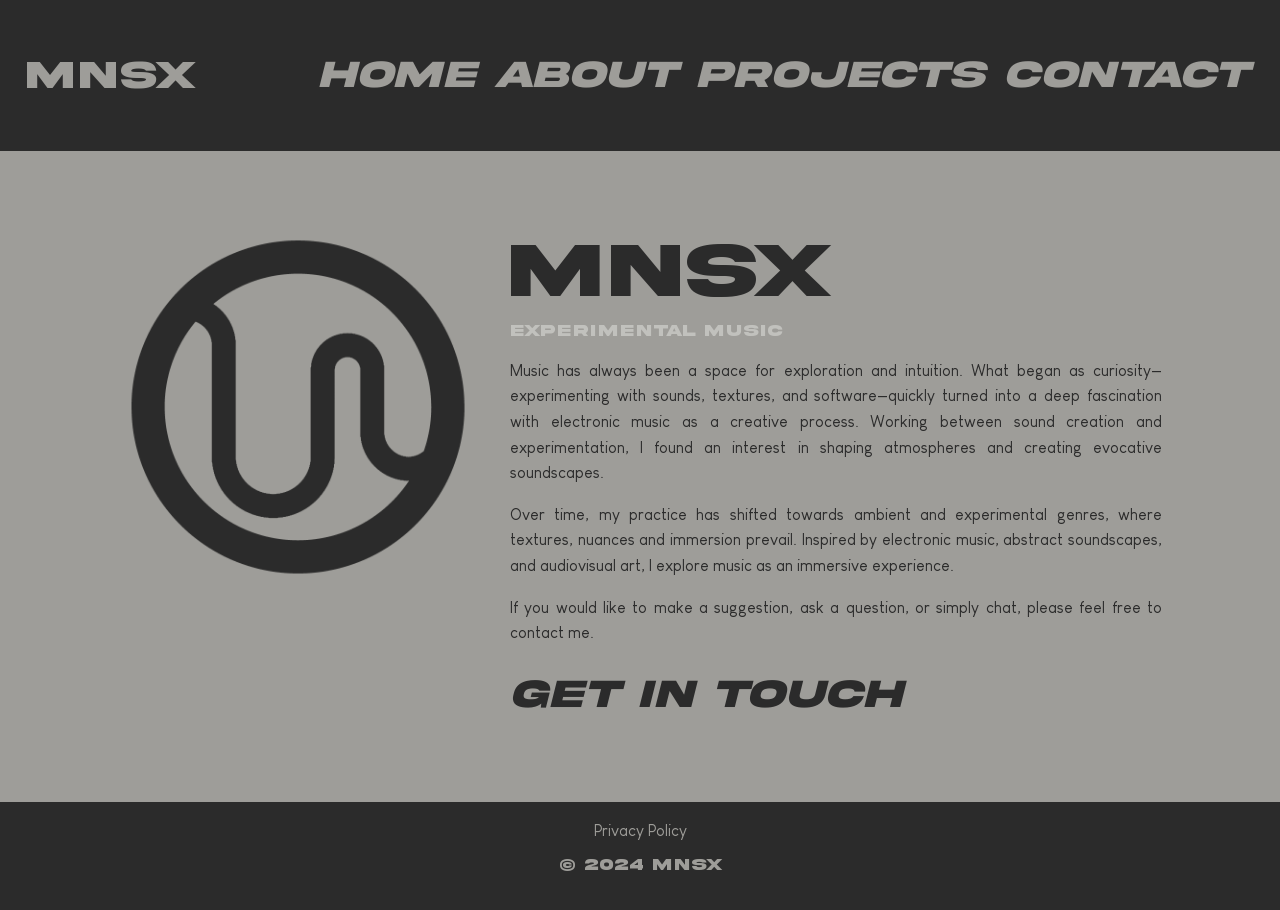
==== about.html @ 8f61d830 "Added responsive mobile support on all pages" ====
<!DOCTYPE html>
<html lang="en">

<head>
	<meta charset="utf-8">
	<meta name="viewport" content="width=device-width,initial-scale=1">
	<title>About — MNSX</title>
	<link rel="stylesheet" href="styles.css">
	<script>document.documentElement.classList.add('is-loading');</script>
	<style>
		/* Page-specific sober layout matching the site's DA */
		.about-wrap {
			font-family: var(--font-cafe);
			max-width: 68.75rem;
			margin: clamp(1.5rem, 5vw, 3rem) auto;
			padding: clamp(1rem, 4vw, 1.75rem);
			display: grid;
			grid-template-columns: clamp(12rem, 30vw, 22.5rem) 1fr;
			gap: clamp(1rem, 4vw, 2rem);
			align-items: start;
		}

		.about-card { background: transparent; padding: 0; }

		.about-portrait {
			width: 100%;
			overflow: hidden;
		}

		.about-portrait img { width: 100%; height: auto; display: block; object-fit: cover; }

		.about-title {
			font-family: var(--font-akira);
			font-size: clamp(2rem, 6vw, 5rem);
			margin: 0;
			color: var(--secondary-color);
		}

		.about-sub {
			color: var(--tertiary-color);
			margin-top: clamp(0.25rem, 1vw, 0.375rem);
			margin-bottom: clamp(0.75rem, 2vw, 1.125rem);
			font-family: var(--font-akira);
			font-size: clamp(0.75rem, 2vw, 1rem);
		}

		.about-text { 
			color: var(--secondary-color);
			line-height: 1.6;
			text-align: justify;
			font-size: clamp(0.875rem, 2.5vw, 1rem);
		}

		.about-text p {
			margin-bottom: clamp(0.75rem, 2vw, 1rem);
		}

		.about-list { margin-top: clamp(0.625rem, 2vw, 0.875rem); }

		.about-cta {
			display: inline-block;
			color: var(--secondary-color);
			text-decoration: none;
			font-weight: 700;
			font-family: var(--font-akira);
			font-size: clamp(1.25rem, 4vw, 2.5rem);
			font-style: italic;
			transition: color 0.18s ease;	
		}

		.about-cta:hover {
			color: var(--accent-color);
		}

		/* Tablet */
		@media (max-width: 992px) {
			.about-wrap {
				grid-template-columns: 1fr;
				text-align: center;
			}
			.about-portrait {
				max-width: clamp(15rem, 50vw, 20rem);
				margin: 0 auto;
			}
			.about-text {
				text-align: center;
			}
		}

		/* Phone */
		@media (max-width: 480px) {
			.about-wrap {
				padding: clamp(0.75rem, 4vw, 1rem);
			}
			.about-portrait {
				max-width: 80%;
			}
		}
  	</style>

</head>

<body>

	<header class="topbar">
		<div class="topbar-left">
			<a class="brand" href="index.html">
				<!-- <img src="assets/img/icon.png" alt="mnsx logo" class="brand-logo"> -->
				<h1 class="brand-title">MNSX</h1>
			</a>
		</div>
		<div class="topbar-right">
			<a class="menu-toggle" aria-label="Open navigation" aria-expanded="false" aria-controls="primaryNav">MENU</a>
			<nav>
				<ul id="primaryNav" class="nav-list">
					<li><a href="index.html">Home</a></li>
					<li><a href="about.html">About</a></li>
					<li><a href="projects.html">Projects</a></li>
					<li><a href="contact.html">Contact</a></li>
				</ul>
			</nav>
		</div>
	</header>

	<main class="content">
		<section class="about-wrap">
			<div class="about-card">
				<div class="about-portrait">

					<img src="assets/img/me.png" alt="moi ?">

				</div>
			</div>

			<div>
				<h2 class="about-title">MNSX</h2>
			<div class="about-sub">EXPERIMENTAL MUSIC</div>
				<div class="about-text">
					<p>Music has always been a space for exploration and intuition. What began as curiosity—experimenting with sounds, textures, and software—quickly turned into a deep fascination with electronic music as a creative process. Working between sound creation and experimentation, I found an interest in shaping atmospheres and creating evocative soundscapes.</p>
					<p>Over time, my practice has shifted towards ambient and experimental genres, where textures, nuances and immersion prevail. Inspired by electronic music, abstract soundscapes, and audiovisual art, I explore music as an immersive experience.</p>
					<p>If you would like to make a suggestion, ask a question, or simply chat, please feel free to contact me.</p>
					<a class="about-cta" href="contact.html">GET IN TOUCH</a>
				</div>
			</div>
		</section>
	</main>

  	<footer class="footer">
      <div class="footer-links">
         <a href="privacy.html">Privacy Policy</a>
      </div>
      <p>&copy; 2024 MNSX</p>
	</footer>

		<script>
		(function(){
			const TRANSITION_MS = 360;
			function onReady(){ document.documentElement.classList.remove('is-loading'); void document.documentElement.offsetWidth; document.documentElement.classList.add('is-loaded'); }
			function handleClick(e){ if(e.defaultPrevented||e.button!==0||e.metaKey||e.ctrlKey||e.shiftKey||e.altKey) return; const a=e.target.closest('a'); if(!a) return; const href=a.getAttribute('href'); if(!href) return; if(a.target&&a.target!==''||href.indexOf('mailto:')===0||href.indexOf('tel:')===0) return; if(href.startsWith('http')&&new URL(href,location.href).origin!==location.origin) return; if(href.startsWith('#')) return; const targetUrl=new URL(href,location.href).href; if(targetUrl===location.href) return; e.preventDefault(); document.documentElement.classList.add('is-exiting'); setTimeout(()=>{ location.href=targetUrl }, TRANSITION_MS+30); }
			if(document.readyState==='loading'){ document.addEventListener('DOMContentLoaded', onReady); } else { onReady(); }
			document.addEventListener('click', handleClick, true);
			window.addEventListener('pageshow', function(e){ if(e.persisted){ document.documentElement.classList.remove('is-exiting'); document.documentElement.classList.remove('is-loading'); document.documentElement.classList.add('is-loaded'); } });
		})();
		</script>
		<script>
		(function(){
			const toggle=document.querySelector('.menu-toggle');
			const nav=document.getElementById('primaryNav');
			if(!toggle||!nav) return;

			function closeMenu(){
				nav.classList.remove('is-open');
				toggle.setAttribute('aria-expanded','false');
			}

			toggle.addEventListener('click',function(){
				const isOpen=nav.classList.toggle('is-open');
				toggle.setAttribute('aria-expanded',isOpen?'true':'false');
			});

			document.addEventListener('click',function(evt){
				if(!nav.classList.contains('is-open')) return;
				if(evt.target.closest('.topbar')) return;
				closeMenu();
			});

			window.addEventListener('resize',function(){ if(window.innerWidth>1200) closeMenu(); });
		})();
		</script>
</body>
</html>
---- styles.css ----
:root{
    --primary-color: #9e9d99;
    --secondary-color: #2b2b2b;
    --tertiary-color: #c1c1bd;
    --accent-color: #ff4040;
    --font-akira: 'Akira', sans-serif;
    --font-niely: 'nNiely', sans-serif;
    --font-stretchpro: 'StretchPro', sans-serif;
    --font-primetime: 'Primetime', sans-serif;
    --font-proelium: 'Proelium', sans-serif;
    --font-summerdreamsans: 'SummerDreamSans', sans-serif;
    --font-cafe: 'cafe', sans-serif;
    --font-size-base: clamp(14px, 2vw, 18px);
    --spacing-unit: clamp(6px, 1vw, 10px);
    --font-default: 'Impact', sans-serif;
    --tile-bg: var(--tertiary-color);
    --tile-hover-bg: var(--secondary-color);
    --tile-transition: 320ms;
    --stacked-offset: 8.5rem;
    --content-padding: clamp(0.75rem, 3vw, 1.5rem);
}

@font-face {
    font-family: 'nNiely';
    src: url('assets/fonts/nNiely/nNiely.ttf') format('truetype');
    font-weight: normal;
    font-style: normal;
    font-display: swap;
}

@font-face {
    font-family: 'Akira';
    src: url("assets/fonts/akira/Akira Expanded Demo.woff2") format('woff2');
    font-weight: normal;
    font-style: normal;
    font-display: swap;
}

@font-face {
    font-family: 'StretchPro';
    src: url("assets/fonts/StretchPro/StretchPro.woff2") format('woff2');
    font-weight: normal;
    font-style: normal;
    font-display: swap;
}

@font-face {
    font-family: 'Primetime';
    src: url("assets/fonts/primetime/primetime.woff2") format('woff2');
    font-weight: normal;
    font-style: normal;
    font-display: swap;
}

@font-face {
    font-family: 'Proelium';
    src: url("assets/fonts/proelium/GTProelium.woff2") format('woff2');
    font-weight: normal;
    font-style: normal;
    font-display: swap;
}

@font-face {
    font-family: 'SummerDreamSans';
    src: url("assets/fonts/SummerDreamSans/SummerDreamSans.woff2") format('woff2');
    font-weight: normal;
    font-style: normal;
    font-display: swap;
}

@font-face {
    font-family: 'cafe';
    src: url("assets/fonts/cafe/Louis\ George\ Cafe.woff2") format('woff2');
    font-weight: normal;
    font-style: normal;
    font-display: swap;
}



html {
    height: 100%;
    scroll-behavior: smooth; /* smooth anchor jumps and programmatic scrolls */
}

body {
    background-color: var(--primary-color);
    color: var(--secondary-color);
    font-family: var(--font-akira);
    font-size: var(--font-size-base);
    margin: 0;
    padding: 0;
    min-height: 100vh;
    display: flex;
    flex-direction: column;
}

nav {
    margin: 0;
    padding: 0;
}

.topbar {
    background-color: var(--secondary-color);
    color: var(--primary-color);
    padding: clamp(0.75rem, 2vw, 1.875rem);
    height: auto;
    min-height: clamp(3.5rem, 8vw, 6.25rem);
    display: flex;
    align-items: center;
    justify-content: space-between;
    position: sticky;
    top: 0;
    z-index: 10;
}

.topbar-left,
.topbar-right {
    display: flex;
    align-items: center;
}

.brand {
    display: flex;
    align-items: center;
    text-decoration: none;
    color: inherit;
}

.brand-logo {
    height: 80px;
    margin-right: 20px;
}

.brand-title {
    font-family: var(--font-akira);
    font-size: clamp(1.25rem, 4vw, 2.5rem);
    transition: color 0.18s ease;
}

.brand-title:hover {
    color: var(--accent-color);
}

.nav-list {
    list-style: none;
    display: flex;
    gap: 20px;
    padding: 5px;
    align-items: center;
}

.nav-list a {
    font-family: var(--font-akira);
    font-style: italic;
    color: var(--primary-color);
    text-decoration: none;
    font-size: clamp(1.1rem, 3vw, 2.5rem);
    transition: color 0.18s ease, opacity 0.18s ease;
}

.nav-list a:visited,
.nav-list a:active {
    color: var(--primary-color);
}

.nav-list a:hover {
    color: var(--accent-color);
}

.nav-list a.focus {
    color: var(--tertiary-color);
}

.menu-toggle {
    display: none;
    margin-right: clamp(0.5rem, 1vw, 0.625rem);
    border-radius: 0.75rem;
    padding: clamp(0.4rem, 1.5vw, 0.75rem) clamp(0.6rem, 2vw, 1.125rem);
    color: var(--primary-color);
    font-family: var(--font-akira);
    font-size: clamp(0.9rem, 2.5vw, 1.5rem);
    letter-spacing: 0.08em;
    align-items: center;
    justify-content: center;
    cursor: pointer;
    transition: background-color 0.2s ease, border-color 0.2s ease;
}

.menu-toggle:hover {
    background: rgba(255,255,255,0.12);
    border-color: rgba(255,255,255,0.35);
}

.menu-bar { display: none; }

/* Tablet breakpoint */
@media (max-width: 1200px) {
    .menu-toggle {
        display: inline-flex;
    }

    .nav-list {
        position: absolute;
        left: 5%;
        top: clamp(4rem, 12vw, 9.375rem);
        background: rgba(43,43,43,0.96);
        border: 1px solid rgba(255,255,255,0.12);
        border-radius: 0.875rem;
        box-shadow: 0 0.75rem 1.875rem rgba(0,0,0,0.28);
        flex-direction: column;
        align-items: center;
        gap: clamp(0.75rem, 2vw, 1rem);
        padding: clamp(1rem, 3vw, 1.25rem);
        min-width: 88%;
        font-size: clamp(1rem, 3vw, 2rem);
        opacity: 0;
        transform: translateY(-0.875rem);
        pointer-events: none;
        visibility: hidden;
        transition: transform 220ms ease, opacity 220ms ease, visibility 0s linear 220ms;
    }

    .nav-list.is-open {
        opacity: 1;
        transform: translateY(0);
        pointer-events: auto;
        visibility: visible;
        transition: transform 220ms ease, opacity 220ms ease;
    }

    .nav-list li {
        opacity: 0;
        transform: translateY(-0.625rem);
        transition: transform 240ms ease, opacity 240ms ease;
    }

    .nav-list.is-open li {
        opacity: 1;
        transform: translateY(0);
    }

    .nav-list.is-open li:nth-child(1) { transition-delay: 40ms; }
    .nav-list.is-open li:nth-child(2) { transition-delay: 80ms; }
    .nav-list.is-open li:nth-child(3) { transition-delay: 120ms; }
    .nav-list.is-open li:nth-child(4) { transition-delay: 160ms; }

    .nav-list a {
        font-size: clamp(1rem, 3vw, 1.6rem);
    }
}

/* Large tablet / small laptop */
@media (max-width: 992px) {
    .tiles, .tline { --cols: 2; }
}

/* Small tablet */
@media (max-width: 768px) {
    .tiles, .tline { --cols: 1; }
    
    .tile-title { font-size: clamp(1.4rem, 5vw, 2.2rem); }
    .tile-subtitle { font-size: clamp(0.9rem, 2.5vw, 1.1rem); }
    .tile-description { font-size: clamp(1rem, 3vw, 1.3rem); }
}

/* Phone */
@media (max-width: 480px) {
    .nav-list {
        left: 2.5%;
        min-width: 95%;
        padding: clamp(0.75rem, 4vw, 1rem);
    }
    
    .tile {
        padding: clamp(0.75rem, 4vw, 1.25rem);
    }
    
    .tile-title { font-size: clamp(1.2rem, 5vw, 1.8rem); }
}

.gtiles {
    margin-bottom: 20px;
}

.tiles, .tline {
    /* Use Flexbox so tiles in a row always fill the full width and
       grow equally; --cols controls the target items per row. */
    --cols: 3; /* default columns; override on .tiles or :root as needed */
    --gap: clamp(0.75rem, 2vw, 1.25rem);
    display: flex;
    flex-wrap: wrap;
    gap: var(--gap);
    padding-left: var(--content-padding);
    padding-right: var(--content-padding);
    padding-top: var(--content-padding);
    align-items: stretch; /* ensure items stretch to the row height */
}

.tiles .tile, .tline .tile {
    display: flex;
    flex-direction: column;
    align-self: stretch; /* stretch to match the tallest item in the row */
    min-height: 0; /* allow flex children to shrink properly */
    /* flex-basis calculation: subtract gaps across the row so items fill 100% */
    flex: 1 1 calc((100% - (var(--cols) - 1) * var(--gap)) / var(--cols));
}

/* Note: tile columns handled in breakpoints above */

/* Fallback classes (use these if the flex/calc approach fails on the host)
   Add one of these classes to the `.tiles` element: `cols-2`, `cols-3`, `cols-4` */
.tiles.cols-1 .tile {
    flex: none;
    width: 100%;
    margin-bottom: var(--gap);
}
.tiles.cols-2 .tile {
    flex: none;
    width: calc((100% - var(--gap)) / 2);
    margin-right: var(--gap);
    margin-bottom: var(--gap);
}
.tiles.cols-2 .tile:nth-child(2n) {
    margin-right: 0;
}
.tiles.cols-3 .tile {
    flex: none;
    width: calc((100% - 2 * var(--gap)) / 3);
    margin-right: var(--gap);
    margin-bottom: var(--gap);
}
.tiles.cols-3 .tile:nth-child(3n) {
    margin-right: 0;
}
.tiles.cols-4 .tile {
    flex: none;
    width: calc((100% - 3 * var(--gap)) / 4);
    margin-right: var(--gap);
    margin-bottom: var(--gap);
}
.tiles.cols-4 .tile:nth-child(4n) {
    margin-right: 0;
}

.tile {
    background-color: var(--tile-bg);
    color: var(--secondary-color);
    padding: clamp(1rem, 3vw, 1.25rem);
    box-sizing: border-box;
    font-family: var(--font-summerdreamsans);
    margin: 0;
    vertical-align: top;
    display: flex;
    flex-direction: column;
    gap: clamp(0.75rem, 2vw, 1rem);
    transition: background-color var(--tile-transition) ease, transform var(--tile-transition) ease;
    text-align: left;
}

.tile-content {
    display: block;
}

/* Make entire tile clickable when wrapped with an anchor */
.tile > .tile-link {
    display: flex;
    flex-direction: column;
    color: inherit;
    text-decoration: none;
    height: 100%;
}


.tile-title {
    font-size: clamp(1.5rem, 4vw, 2.6rem);
    margin: 0 0 0.125rem 0;
    line-height: 1.12;
}

.tile-subtitle {
    font-size: clamp(0.9rem, 2vw, 1.2rem);
    font-family: var(--font-summerdreamsans);
    margin: 0 0 0.125rem 0;
    line-height: 1.18;
    display: block;
    color: var(--accent-color);
}

.tile-description {
    font-size: clamp(1rem, 2.5vw, 1.4rem);
    font-family: var(--font-cafe);
    margin: 0;
    line-height: 1.4;
    color: var(--secondary-color);
}

.tile-bottom {
    display: flex;
    align-items: flex-end;
    justify-content: space-between;
    gap: 0;
    margin-top: auto; /* pousse le bas en bas de la tuile sans fixer la hauteur */
    padding: 0;
}

.tile-bottom-text {
    flex: 1 1 auto;
    align-self: flex-end;
    margin: 0;
}

.tile-bottom-image {
    display: flex;
    justify-content: flex-end;
    margin: 0;
    padding: 0;
}

.tile-cover {
    width: 100%;
    height: auto;
    object-fit: cover;
    object-position: center;
    filter: grayscale(100%);
    transition: filter var(--tile-transition) ease, transform var(--tile-transition) ease;
    display: block; /* remove inline-gap so the image hugs its container */
}

.tile:hover .tile-cover,
.tile:focus-within .tile-cover {
    filter: none;
}

.tile:hover .tile-custom-cover,
.tile:focus-within .tile-custom-cover {
    filter: none;
}

.tile-custom-cover {
    filter: grayscale(100%);
    transition: filter var(--tile-transition) ease, transform var(--tile-transition) ease;
}

/* Hover / focus states for tile: background and text color change */
.tile:hover,
.tile:focus-within {
    background-color: var(--tile-hover-bg);
    color: #ffffff;
}

/* Ensure specific text elements that had their own colors override to var(--primary-color) */
.tile:hover .tile-subtitle,
.tile:focus-within .tile-subtitle,
.tile:hover .tile-description,
.tile:focus-within .tile-description,
.tile:hover .tile-bottom-text,
.tile:focus-within .tile-bottom-text,
.tile:hover .tile-title,
.tile:focus-within .tile-title {
    color: var(--primary-color);
}

.tile:hover .tile-cover .tile-custom-cover,
.tile:focus-within .tile-cover .tile-custom-cover {
    filter: none;
}

/* Hover / focus states for tile */
.tile:hover,
.tile:focus-within {
    background-color: var(--tile-hover-bg);
    color: var(--primary-color);
}

/* Audio demo player */
.audio-card {
    margin: clamp(1rem, 4vw, 2rem) auto 0 auto;
    padding: clamp(0.75rem, 3vw, 1.25rem);
    background: var(--secondary-color);
    width: clamp(280px, 90%, 1200px);
    max-width: 100%;
}

.audio-header {
    display: flex;
    justify-content: space-between;
    align-items: baseline;
    color: #ffffff;
    margin-bottom: 12px;
}

.audio-title {
    font-family: var(--font-akira);
    font-size: clamp(1rem, 3vw, 1.6rem);
    margin: 0;
}

.audio-sub {
    font-family: var(--font-cafe);
    font-size: 0.95em;
    color: var(--tertiary-color);
    margin: 0;
}

.audio-controls {
    display: grid;
    grid-template-columns: auto 1fr auto;
    align-items: center;
    gap: 14px;
}

.audio-play {
    width: 56px;
    height: 56px;
    border-radius: 0;
    border: none;
    background: #ffffff;
    color: var(--secondary-color);
    display: inline-flex;
    align-items: center;
    justify-content: center;
    cursor: pointer;
    transition: background-color 200ms ease;
}

.audio-play:hover {
    background-color: var(--accent-color);
}

.audio-icon {
    font-size: 1.3em;
    line-height: 1;
}

.audio-icon.pause {
    display: none;
}

.audio-play.is-playing .audio-icon.play {
    display: none;
}

.audio-play.is-playing .audio-icon.pause {
    display: inline;
}

.audio-play.is-playing:hover {
    background-color: var(--accent-color);
}

.audio-progress {
    position: relative;
    height: 6px;
    border-radius: 0;
    background: rgba(255, 255, 255, 0.18);
    cursor: pointer;
    overflow: hidden;
}

.audio-progress-fill {
    position: absolute;
    inset: 0;
    width: 0%;
    background: var(--primary-color);
    border-radius: 0;
    pointer-events: none;
}

.audio-progress-handle { display: none; }

.audio-time {
    font-family: var(--font-cafe);
    font-size: 0.95em;
    color: #ffffff;
    min-width: 90px;
    text-align: right;
}

/* Utility to force a tile to take a full row (insert a manual line break) */
.tile.full-row { 
    /* kept for compatibility: make tile span entire row */
    flex-basis: 100%;
}

.tile-break {
    /* empty element to force a line break between tiles */
    flex-basis: 100%;
    height: 0;
    padding: 0;
    margin: 0;
}

.fblock {
    width: 100%;
    min-height: auto;
    height: auto;
    background-color: var(--primary-color);
    text-align: center;
    font-family: var(--font-akira);
    font-size: clamp(1.25rem, 3vw, 2rem);
    padding: 0;
    box-sizing: border-box;
    overflow: visible;
}

.mblock {
    width: 100%;
    min-height: auto;
    height: auto;
    background-color: var(--primary-color);
    text-align: center;
    font-family: var(--font-akira);
    font-size: clamp(1.25rem, 3vw, 2rem);
    padding: clamp(1.5rem, 5vw, 2.5rem) var(--content-padding);
    box-sizing: border-box;
    overflow: visible;
    position: sticky;
    top: 0;
    z-index: 2;
}

.bbanner {
    width: 100%;
    height: auto;
    margin-bottom: 20px;
}

.bbanner img {
    width: 100%;
    height: auto;
    display: block;
    object-fit: cover;
    border-radius: 0;
}

.btextbox {
    padding: clamp(1rem, 4vw, 1.5rem);
}

/* Classes de texte pour les blocks de types M et B */
.btitle {
    font-family: var(--font-akira);
    font-size: clamp(1.5rem, 5vw, 3rem);
    margin: 0;
    padding: 0;
}

.bsubtitle {
    font-family: var(--font-summerdreamsans);
    font-size: clamp(1rem, 3vw, 1.5rem);
    margin: 0;
    padding: 0;
}

.btext {
    font-family: var(--font-cafe);
    font-size: 1.2em;
    margin: 0;
    padding: 0;
}

.bdesctext {
    font-family: var(--font-cafe);
    font-size: 1em;
    padding: 0;
    margin-bottom: 250px;
}

/* Tablet block adjustments */
@media (max-width: 1200px) {
    .fblock,
    .mblock {
        padding: clamp(2rem, 6vw, 3rem) clamp(1rem, 4vw, 2rem);
        text-align: center;
    }

    .mblock {
        position: relative;
        top: auto;
        z-index: 1;
    }

    .bbanner {
        margin-bottom: clamp(0.75rem, 2vw, 1rem);
    }

    .bbanner img {
        max-height: none;
        height: auto;
        object-fit: cover;
    }

    .tile-custom-cover {
        max-height: clamp(10rem, 30vw, 15rem);
    }

    .bdesctext {
        margin-bottom: clamp(2rem, 8vw, 3rem);
    }
    
    .socials-outer {
        width: 100%;
        padding: 0 clamp(0.5rem, 2vw, 1rem);
    }
    
    .socials-box {
        width: 100%;
        padding: clamp(1rem, 3vw, 1.5rem);
        gap: clamp(0.75rem, 2vw, 1.125rem);
    }
}

/* Phone block adjustments */
@media (max-width: 480px) {
    .fblock,
    .mblock {
        font-size: clamp(1rem, 4vw, 1.5rem);
        padding: clamp(1.5rem, 6vw, 2.5rem) clamp(0.75rem, 3vw, 1.25rem);
    }
    
    .btextbox {
        padding: clamp(1rem, 4vw, 1.5rem);
    }
    
    .socials-box {
        padding: clamp(0.75rem, 3vw, 1rem);
        gap: clamp(0.5rem, 2vw, 0.75rem);
    }
    
    .social-btn {
        flex: 0 0 clamp(3rem, 15vw, 4.5rem);
        width: clamp(3rem, 15vw, 4.5rem);
        height: clamp(3rem, 15vw, 4.5rem);
    }
    
    .social-btn img {
        width: clamp(1.75rem, 8vw, 2.5rem);
        height: clamp(1.75rem, 8vw, 2.5rem);
    }
    
    .audio-header {
        flex-direction: column;
        align-items: flex-start;
        gap: 0.5rem;
    }
    
    .audio-time {
        min-width: auto;
        text-align: left;
    }
    
    .audio-play {
        width: clamp(2.5rem, 10vw, 3.5rem);
        height: clamp(2.5rem, 10vw, 3.5rem);
    }
}

/* Optional helper to pin any section (e.g., the tiles wrapper) at the top until the next sticky block takes over. */
.stacked {
    position: sticky;
    top: 0;
    z-index: 1;
    background-color: inherit;
}

@media (min-width: 1201px) {
    .stacked {
        top: var(--stacked-offset); /* offset for desktop topbar height/padding */
        scroll-margin-top: var(--stacked-offset);
    }
}

.footer {
    background-color: var(--secondary-color);
    color: var(--primary-color);
    padding: clamp(1rem, 3vw, 1.25rem);
    text-align: center;
    font-family: var(--font-akira);
    font-size: clamp(0.75rem, 2vw, 1rem);
}

/* Footer links: remove default link formatting (underline, blue/purple colors) */
.footer a,
.footer a:visited,
.footer a:active {
    color: inherit;
    text-decoration: none;
}

/* Ensure hover/focus does not change color or add underline */
.footer a:hover {
    color: var(--accent-color);
    text-decoration: none;
}

.footer-links {
    font-family: var(--font-cafe);
    text-decoration: none;
    transition: color 0.3s ease, opacity 0.3s ease;
}

/* Ensure main content grows to fill available vertical space so footer stays at bottom */
main.content {
    flex: 1 0 auto;
}

*, *::before, *::after {
    box-sizing: border-box;
}

/* Page transition helpers: smooth enter/exit between pages */
html.is-loading body {
    opacity: 0;
    transform: translateY(6px);
}

html.is-loaded body {
    opacity: 1;
    transform: none;
    transition: opacity 360ms cubic-bezier(.2,.9,.2,1), transform 360ms cubic-bezier(.2,.9,.2,1);
}

html.is-exiting body {
    opacity: 0;
    transform: translateY(-6px);
    transition: opacity 360ms cubic-bezier(.2,.9,.2,1), transform 360ms cubic-bezier(.2,.9,.2,1);
}

/* Disable pointer events while exiting/loading to avoid double clicks */
html.is-loading *, html.is-exiting * { pointer-events: none; }
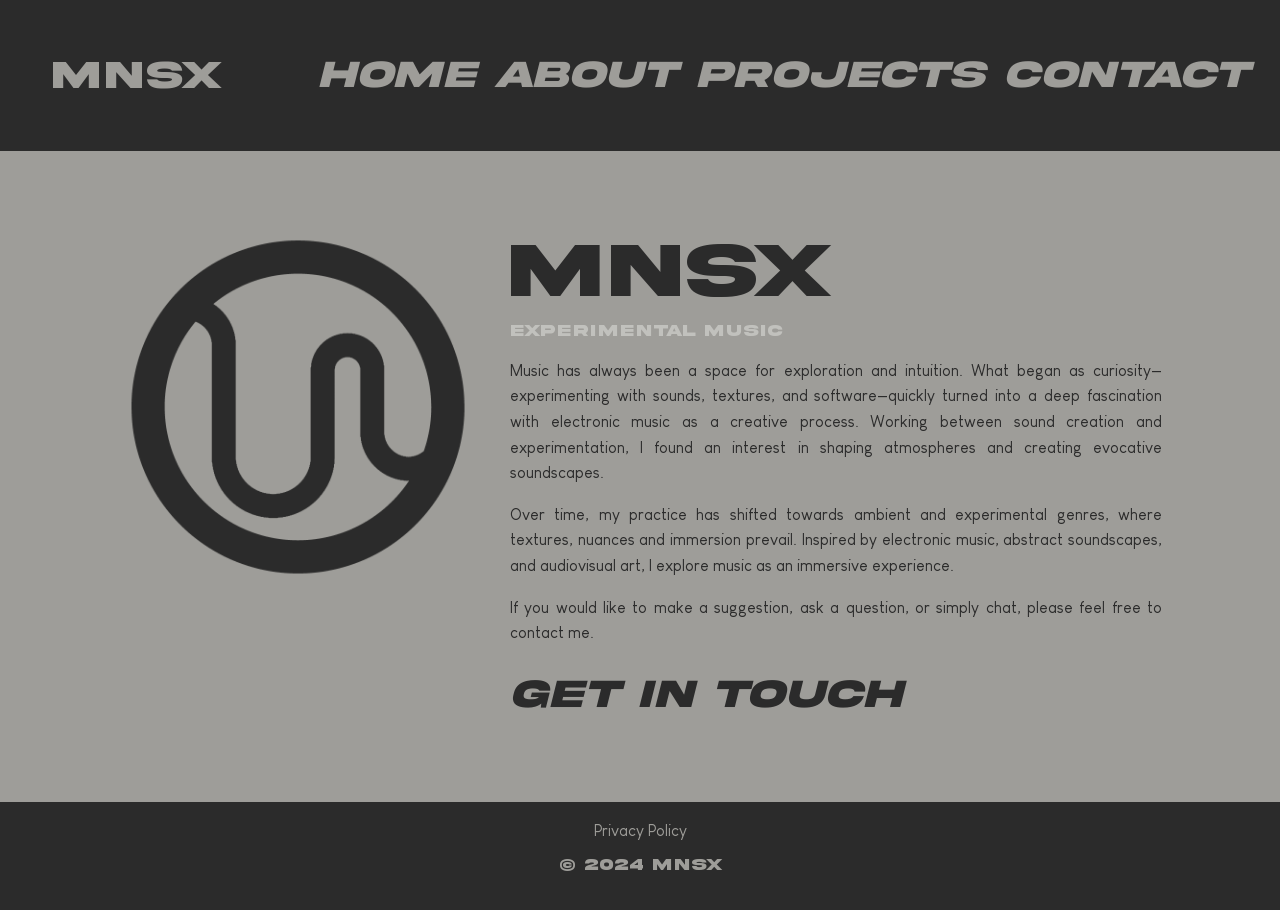
==== commit c9b220cd: "Fixed tile mosaic behavior on small devices" ====
--- a/about.html
+++ b/about.html
@@ -76,14 +76,14 @@
 		@media (max-width: 992px) {
 			.about-wrap {
 				grid-template-columns: 1fr;
-				text-align: center;
+				text-align: justify;
 			}
 			.about-portrait {
 				max-width: clamp(15rem, 50vw, 20rem);
 				margin: 0 auto;
 			}
 			.about-text {
-				text-align: center;
+				text-align: justify;
 			}
 		}
 
--- a/styles.css
+++ b/styles.css
@@ -136,6 +136,7 @@
     font-family: var(--font-akira);
     font-size: clamp(1.25rem, 4vw, 2.5rem);
     transition: color 0.18s ease;
+    margin-left: 26px;
 }
 
 .brand-title:hover {
@@ -252,12 +253,11 @@
 
 /* Large tablet / small laptop */
 @media (max-width: 992px) {
-    .tiles, .tline { --cols: 2; }
+    .tiles, .tline { --cols: 1; }
 }
 
 /* Small tablet */
 @media (max-width: 768px) {
-    .tiles, .tline { --cols: 1; }
     
     .tile-title { font-size: clamp(1.4rem, 5vw, 2.2rem); }
     .tile-subtitle { font-size: clamp(0.9rem, 2.5vw, 1.1rem); }
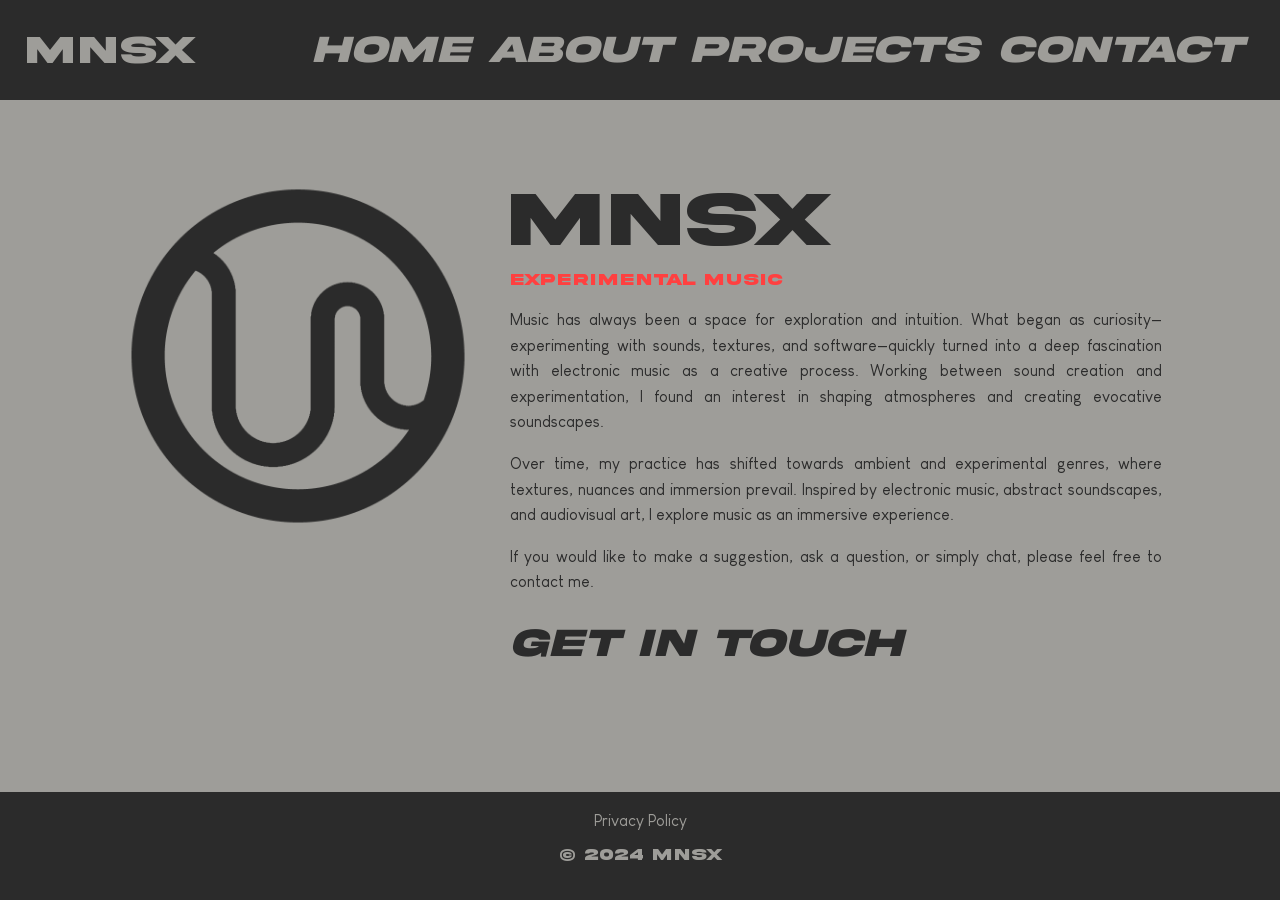
==== commit 63307757: "Fixed contrast issues + slowed tile transition" ====
--- a/about.html
+++ b/about.html
@@ -37,7 +37,7 @@
 		}
 
 		.about-sub {
-			color: var(--tertiary-color);
+			color: var(--accent-color);
 			margin-top: clamp(0.25rem, 1vw, 0.375rem);
 			margin-bottom: clamp(0.75rem, 2vw, 1.125rem);
 			font-family: var(--font-akira);
--- a/styles.css
+++ b/styles.css
@@ -15,8 +15,8 @@
     --font-default: 'Impact', sans-serif;
     --tile-bg: var(--tertiary-color);
     --tile-hover-bg: var(--secondary-color);
-    --tile-transition: 320ms;
-    --stacked-offset: 8.5rem;
+    --tile-transition: 500ms;
+    --stacked-offset: 9rem;
     --content-padding: clamp(0.75rem, 3vw, 1.5rem);
 }
 
@@ -103,7 +103,7 @@
 .topbar {
     background-color: var(--secondary-color);
     color: var(--primary-color);
-    padding: clamp(0.75rem, 2vw, 1.875rem);
+    /* padding: clamp(0.75rem, 2vw, 1.875rem); */
     height: auto;
     min-height: clamp(3.5rem, 8vw, 6.25rem);
     display: flex;
@@ -149,6 +149,7 @@
     gap: 20px;
     padding: 5px;
     align-items: center;
+    margin-right: 2rem;
 }
 
 .nav-list a {
@@ -258,6 +259,7 @@
 
 /* Small tablet */
 @media (max-width: 768px) {
+    .tiles, .tline { --cols: 1; }
     
     .tile-title { font-size: clamp(1.4rem, 5vw, 2.2rem); }
     .tile-subtitle { font-size: clamp(0.9rem, 2.5vw, 1.1rem); }
@@ -266,6 +268,8 @@
 
 /* Phone */
 @media (max-width: 480px) {
+    .tiles, .tline { --cols: 1; }
+    
     .nav-list {
         left: 2.5%;
         min-width: 95%;
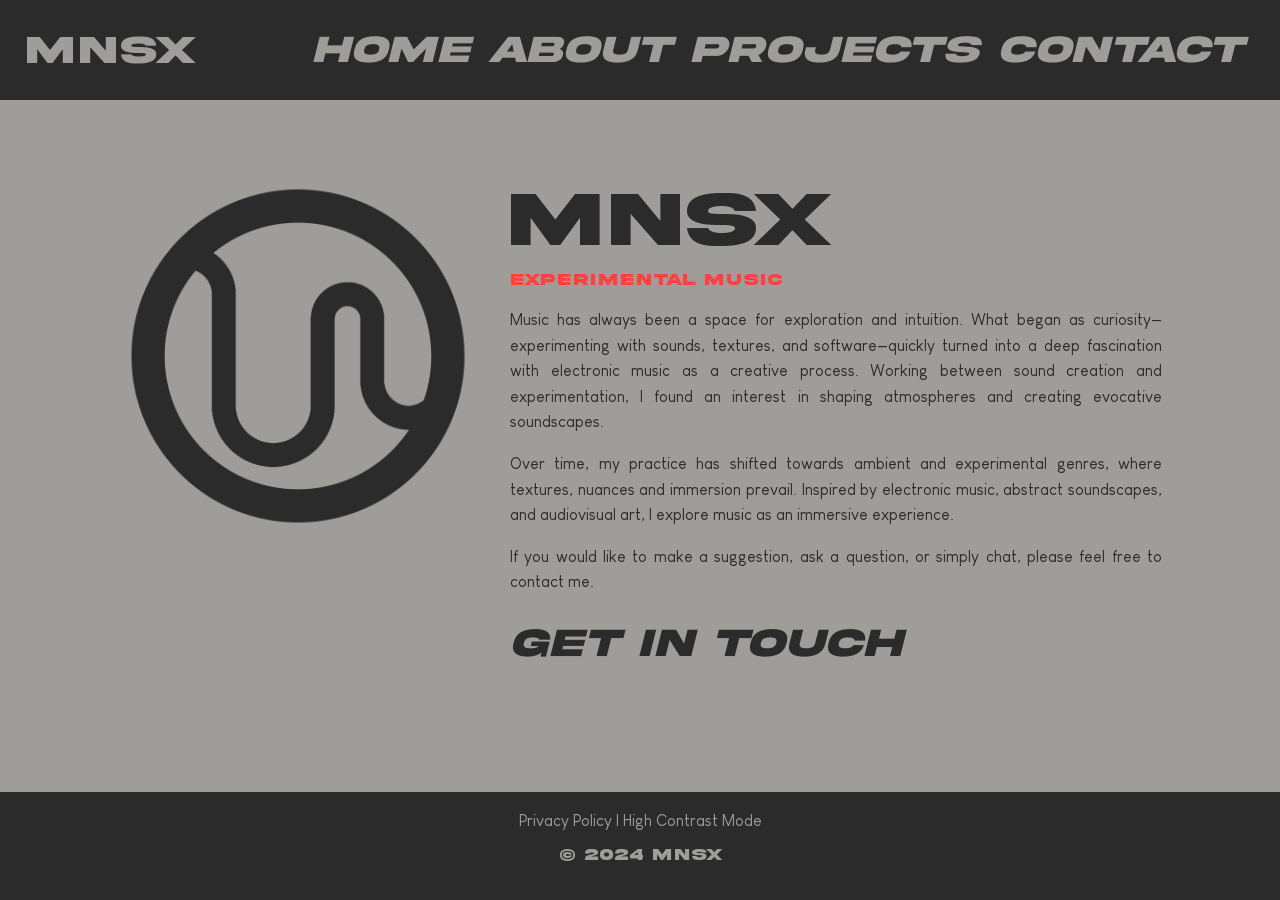
==== commit 87b6f850: "Anchored navbar during transitions" ====
--- a/about.html
+++ b/about.html
@@ -145,12 +145,14 @@
 		</section>
 	</main>
 
-  	<footer class="footer">
-      <div class="footer-links">
-         <a href="privacy.html">Privacy Policy</a>
-      </div>
-      <p>&copy; 2024 MNSX</p>
-	</footer>
+	<footer class="footer">
+        <div class="footer-links">
+            <a href="privacy.html">Privacy Policy</a>
+            |
+            <a href="">High Contrast Mode</a>
+        </div>
+        <p>&copy; 2024 MNSX</p>
+    </footer>
 
 		<script>
 		(function(){
--- a/styles.css
+++ b/styles.css
@@ -814,22 +814,29 @@
 }
 
 /* Page transition helpers: smooth enter/exit between pages */
-html.is-loading body {
+html.is-loading .content {
     opacity: 0;
     transform: translateY(6px);
 }
 
-html.is-loaded body {
+html.is-loaded .content {
     opacity: 1;
     transform: none;
     transition: opacity 360ms cubic-bezier(.2,.9,.2,1), transform 360ms cubic-bezier(.2,.9,.2,1);
 }
 
-html.is-exiting body {
+html.is-exiting .content {
     opacity: 0;
     transform: translateY(-6px);
     transition: opacity 360ms cubic-bezier(.2,.9,.2,1), transform 360ms cubic-bezier(.2,.9,.2,1);
 }
 
+/* Keep topbar visible and stable during transitions */
+html.is-loading .topbar,
+html.is-exiting .topbar {
+    opacity: 1;
+    transform: none;
+}
+
 /* Disable pointer events while exiting/loading to avoid double clicks */
 html.is-loading *, html.is-exiting * { pointer-events: none; }
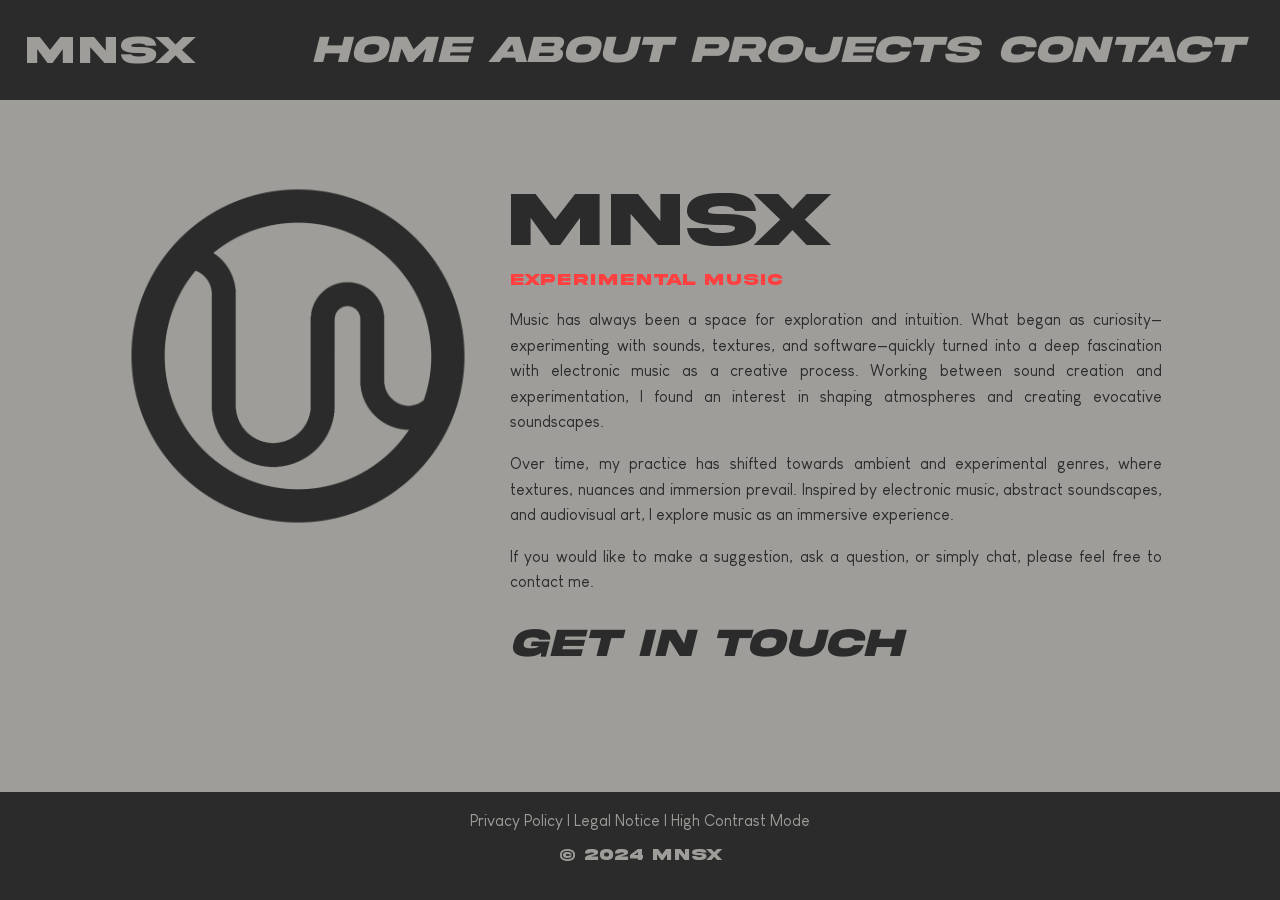
==== commit 4dc4cea7: "Ajout mentions légales" ====
--- a/about.html
+++ b/about.html
@@ -6,9 +6,9 @@
 	<meta name="viewport" content="width=device-width,initial-scale=1">
 	<title>About — MNSX</title>
 	<link rel="stylesheet" href="styles.css">
+	<script src="high-contrast.js"></script>
 	<script>document.documentElement.classList.add('is-loading');</script>
 	<style>
-		/* Page-specific sober layout matching the site's DA */
 		.about-wrap {
 			font-family: var(--font-cafe);
 			max-width: 68.75rem;
@@ -72,7 +72,7 @@
 			color: var(--accent-color);
 		}
 
-		/* Tablet */
+		/* Tablet format */
 		@media (max-width: 992px) {
 			.about-wrap {
 				grid-template-columns: 1fr;
@@ -87,7 +87,7 @@
 			}
 		}
 
-		/* Phone */
+		/* Smartphone format */
 		@media (max-width: 480px) {
 			.about-wrap {
 				padding: clamp(0.75rem, 4vw, 1rem);
@@ -149,7 +149,9 @@
         <div class="footer-links">
             <a href="privacy.html">Privacy Policy</a>
             |
-            <a href="">High Contrast Mode</a>
+			<a href="legal.html">Legal Notice</a>
+			|
+            <a href="#" class="high-contrast-toggle" role="button" aria-pressed="false" aria-label="Toggle high contrast mode">High Contrast Mode</a>
         </div>
         <p>&copy; 2024 MNSX</p>
     </footer>
--- a/styles.css
+++ b/styles.css
@@ -20,6 +20,188 @@
     --content-padding: clamp(0.75rem, 3vw, 1.5rem);
 }
 
+/* High contrast mode colors */
+html.high-contrast {
+    --primary-color: #ffffff;
+    --secondary-color: #000000;
+    --tertiary-color: #888888;
+    --accent-color: #ffff00;
+    --tile-bg: #ffffff;
+    --tile-hover-bg: #000000;
+}
+
+/* High contrast specific adjustments for better accessibility */
+html.high-contrast body {
+    background-color: #000000;
+}
+
+html.high-contrast .topbar {
+    background-color: #000000;
+    color: #ffffff;
+    border-bottom: 3px solid #ffffff;
+}
+
+html.high-contrast .footer {
+    background-color: #000000;
+    color: #ffffff;
+    border-top: 3px solid #ffffff;
+}
+
+html.high-contrast .tile {
+    border: 3px solid #ffffff;
+    background-color: #000000;
+}
+
+html.high-contrast .tile .tile-title,
+html.high-contrast .tile .tile-subtitle,
+html.high-contrast .tile .tile-description {
+    color: #ffffff;
+}
+
+html.high-contrast .tile:hover .tile-subtitle,
+html.high-contrast .tile:focus-within .tile-subtitle,
+html.high-contrast .tile.is-scroll-hover .tile-subtitle,
+html.high-contrast .tile:hover .tile-description,
+html.high-contrast .tile:focus-within .tile-description,
+html.high-contrast .tile.is-scroll-hover .tile-description,
+html.high-contrast .tile:hover .tile-title,
+html.high-contrast .tile:focus-within .tile-title,
+html.high-contrast .tile.is-scroll-hover .tile-title {
+    color: #ffff00;
+}
+
+html.high-contrast .tile:hover,
+html.high-contrast .tile:focus-within,
+html.high-contrast .tile.is-scroll-hover {
+    background-color: #000000;
+    color: #000000;
+}
+
+html.high-contrast .socials-box {
+    background-color: #ffffff;
+    border: 3px solid #000000;
+}
+
+html.high-contrast .social-btn {
+    border: 2px solid #000000;
+}
+
+html.high-contrast .social-btn:hover {
+    background-color: #ffff00;
+    border-color: #000000;
+}
+
+html.high-contrast .mail-link {
+    background-color: #000000;
+    color: #ffffff;
+    border: 3px solid #000000;
+}
+
+html.high-contrast .mail-link:hover {
+    background-color: #ffff00;
+    color: #000000;
+}
+
+html.high-contrast .audio-card {
+    border: 3px solid #ffffff;
+    background-color: #000000;
+}
+
+html.high-contrast .audio-progress {
+    background-color: #ffffff;
+    border: 2px solid #ffffff;
+}
+
+html.high-contrast .audio-progress-fill {
+    background-color: #000000;
+}
+
+html.high-contrast .nav-list a:hover,
+html.high-contrast .footer a:hover {
+    color: #ffff00;
+    text-decoration: underline;
+}
+
+/* Ensure images remain visible in high contrast */
+html.high-contrast img {
+    border: 2px solid #ffffff;
+    background-color: #ffffff;
+}
+
+html.high-contrast .brand-title:hover {
+    color: #ffff00;
+}
+
+/* High contrast toggle button style in footer */
+.high-contrast-toggle {
+    cursor: pointer;
+    transition: color 0.3s ease;
+}
+
+.high-contrast-toggle:hover {
+    color: var(--accent-color);
+}
+
+html.high-contrast .high-contrast-toggle:hover {
+    color: #ffff00;
+    text-decoration: underline;
+}
+
+html.high-contrast .about-text,
+html.high-contrast .about-title,
+html.high-contrast .about-subtitle,
+html.high-contrast .about-cta {
+    color: #ffffff;
+}
+
+html.high-contrast .about-cta:hover {
+    color: #ffff00;
+    text-decoration: underline;
+}
+
+html.high-contrast .projects-title {
+    color: #ffffff;
+}
+
+html.high-contrast .contact-title {
+    color: #ffffff;
+}
+
+html.high-contrast .h1, .h2, .h3 {
+    color: #ffffff;
+}
+
+html.high-contrast .p {
+    color: #ffffff;
+}
+
+/* High contrast styles for mobile menu */
+html.high-contrast .menu-toggle {
+    background-color: #000000;
+    color: #ffffff;
+    border: 2px solid #ffffff;
+}
+
+html.high-contrast .menu-toggle:hover {
+    background-color: #ffff00;
+    color: #000000;
+    border-color: #ffffff;
+}
+
+html.high-contrast .nav-list {
+    background-color: #000000;
+    border: 3px solid #ffffff;
+}
+
+html.high-contrast .nav-list a {
+    color: #ffffff;
+}
+
+html.high-contrast .nav-list a:hover {
+    color: #ffff00;
+    text-decoration: underline;
+}
+
 @font-face {
     font-family: 'nNiely';
     src: url('assets/fonts/nNiely/nNiely.ttf') format('truetype');
@@ -80,7 +262,7 @@
 
 html {
     height: 100%;
-    scroll-behavior: smooth; /* smooth anchor jumps and programmatic scrolls */
+    scroll-behavior: smooth;
 }
 
 body {
@@ -255,11 +437,19 @@
 /* Large tablet / small laptop */
 @media (max-width: 992px) {
     .tiles, .tline { --cols: 1; }
+    .tiles .tile, .tline .tile {
+        flex: 0 0 100%;
+        max-width: 100%;
+    }
 }
 
 /* Small tablet */
 @media (max-width: 768px) {
     .tiles, .tline { --cols: 1; }
+    .tiles .tile, .tline .tile {
+        flex: 0 0 100%;
+        max-width: 100%;
+    }
     
     .tile-title { font-size: clamp(1.4rem, 5vw, 2.2rem); }
     .tile-subtitle { font-size: clamp(0.9rem, 2.5vw, 1.1rem); }
@@ -269,6 +459,10 @@
 /* Phone */
 @media (max-width: 480px) {
     .tiles, .tline { --cols: 1; }
+    .tiles .tile, .tline .tile {
+        flex: 0 0 100%;
+        max-width: 100%;
+    }
     
     .nav-list {
         left: 2.5%;
@@ -363,7 +557,10 @@
 }
 
 .tile-content {
-    display: block;
+    display: flex;
+    flex-direction: column;
+    flex: 1 1 auto;
+    min-height: 0;
 }
 
 /* Make entire tile clickable when wrapped with an anchor */
@@ -372,7 +569,8 @@
     flex-direction: column;
     color: inherit;
     text-decoration: none;
-    height: 100%;
+    flex: 1 1 auto;
+    min-height: 0;
 }
 
 
@@ -401,10 +599,10 @@
 
 .tile-bottom {
     display: flex;
-    align-items: flex-end;
+    align-items: center;
     justify-content: space-between;
     gap: 0;
-    margin-top: auto; /* pousse le bas en bas de la tuile sans fixer la hauteur */
+    margin-top: auto;
     padding: 0;
 }
 
@@ -432,12 +630,14 @@
 }
 
 .tile:hover .tile-cover,
-.tile:focus-within .tile-cover {
+.tile:focus-within .tile-cover,
+.tile.is-scroll-hover .tile-cover {
     filter: none;
 }
 
 .tile:hover .tile-custom-cover,
-.tile:focus-within .tile-custom-cover {
+.tile:focus-within .tile-custom-cover,
+.tile.is-scroll-hover .tile-custom-cover {
     filter: none;
 }
 
@@ -448,7 +648,8 @@
 
 /* Hover / focus states for tile: background and text color change */
 .tile:hover,
-.tile:focus-within {
+.tile:focus-within,
+.tile.is-scroll-hover {
     background-color: var(--tile-hover-bg);
     color: #ffffff;
 }
@@ -456,25 +657,51 @@
 /* Ensure specific text elements that had their own colors override to var(--primary-color) */
 .tile:hover .tile-subtitle,
 .tile:focus-within .tile-subtitle,
+.tile.is-scroll-hover .tile-subtitle,
 .tile:hover .tile-description,
 .tile:focus-within .tile-description,
+.tile.is-scroll-hover .tile-description,
 .tile:hover .tile-bottom-text,
 .tile:focus-within .tile-bottom-text,
+.tile.is-scroll-hover .tile-bottom-text,
 .tile:hover .tile-title,
-.tile:focus-within .tile-title {
+.tile:focus-within .tile-title,
+.tile.is-scroll-hover .tile-title {
     color: var(--primary-color);
 }
 
 .tile:hover .tile-cover .tile-custom-cover,
-.tile:focus-within .tile-cover .tile-custom-cover {
+.tile:focus-within .tile-cover .tile-custom-cover,
+.tile.is-scroll-hover .tile-cover .tile-custom-cover {
     filter: none;
 }
 
 /* Hover / focus states for tile */
 .tile:hover,
-.tile:focus-within {
+.tile:focus-within,
+.tile.is-scroll-hover {
     background-color: var(--tile-hover-bg);
     color: var(--primary-color);
+}
+
+/* Keep mobile tile overrides after base tile rules so they win the cascade. */
+@media (max-width: 480px) {
+    .tiles,
+    .tline {
+        --cols: 1;
+    }
+
+    .tiles .tile,
+    .tline .tile,
+    .tiles.cols-1 .tile,
+    .tiles.cols-2 .tile,
+    .tiles.cols-3 .tile,
+    .tiles.cols-4 .tile {
+        flex: 0 0 100%;
+        max-width: 100%;
+        width: 100%;
+        margin-right: 0;
+    }
 }
 
 /* Audio demo player */
@@ -813,7 +1040,6 @@
     box-sizing: border-box;
 }
 
-/* Page transition helpers: smooth enter/exit between pages */
 html.is-loading .content {
     opacity: 0;
     transform: translateY(6px);
@@ -831,12 +1057,10 @@
     transition: opacity 360ms cubic-bezier(.2,.9,.2,1), transform 360ms cubic-bezier(.2,.9,.2,1);
 }
 
-/* Keep topbar visible and stable during transitions */
 html.is-loading .topbar,
 html.is-exiting .topbar {
     opacity: 1;
     transform: none;
 }
 
-/* Disable pointer events while exiting/loading to avoid double clicks */
 html.is-loading *, html.is-exiting * { pointer-events: none; }
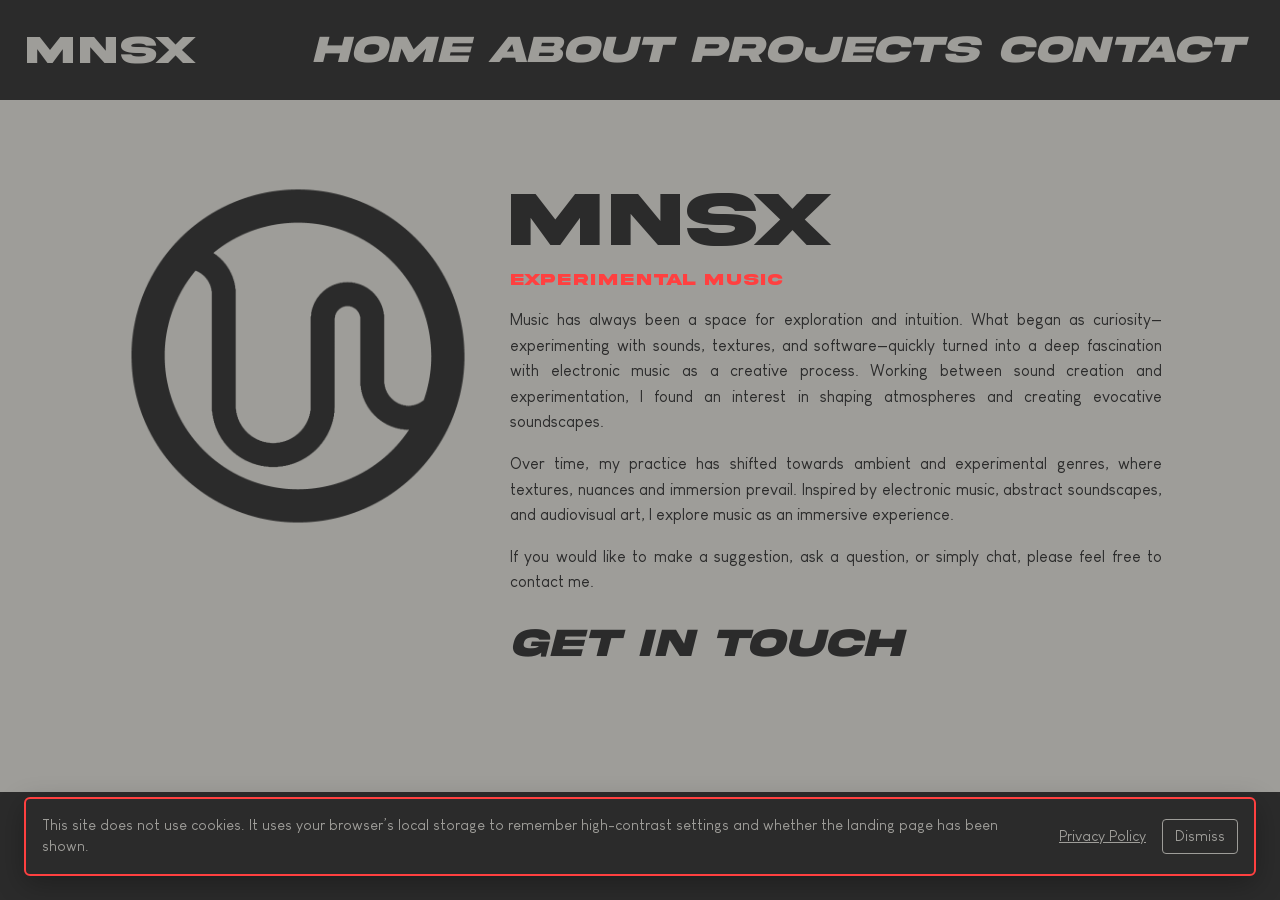
==== commit 196c0d5b: "Updated privacy policy + no cookie banner" ====
--- a/about.html
+++ b/about.html
@@ -191,5 +191,6 @@
 			window.addEventListener('resize',function(){ if(window.innerWidth>1200) closeMenu(); });
 		})();
 		</script>
+	<script src="cookie-notice.js"></script>
 </body>
 </html>
--- a/styles.css
+++ b/styles.css
@@ -1031,6 +1031,52 @@
     transition: color 0.3s ease, opacity 0.3s ease;
 }
 
+.cookie-notice {
+    position: fixed;
+    z-index: 1000;
+    left: clamp(0.75rem, 3vw, 1.5rem);
+    right: clamp(0.75rem, 3vw, 1.5rem);
+    bottom: clamp(0.75rem, 3vw, 1.5rem);
+    display: flex;
+    align-items: center;
+    gap: 0.75rem 1rem;
+    padding: 1rem;
+    border: 2px solid var(--accent-color);
+    border-radius: 6px;
+    background: var(--secondary-color);
+    color: var(--primary-color);
+    box-shadow: 0 8px 28px rgba(0, 0, 0, 0.28);
+    font-family: var(--font-cafe);
+    font-size: 0.9rem;
+    opacity: 1;
+    transition: opacity 320ms ease;
+}
+
+.cookie-notice.is-dismissing { opacity: 0; }
+.cookie-notice p { flex: 1; margin: 0; line-height: 1.5; }
+.cookie-notice a { color: var(--primary-color); white-space: nowrap; }
+.cookie-notice-dismiss {
+    flex: 0 0 auto;
+    padding: 0.55rem 0.75rem;
+    border: 1px solid currentColor;
+    border-radius: 4px;
+    background: transparent;
+    color: var(--primary-color);
+    font: inherit;
+    cursor: pointer;
+}
+.cookie-notice a:hover,
+.cookie-notice-dismiss:hover { color: var(--accent-color); }
+
+@media (max-width: 600px) {
+    .cookie-notice { left: 0.5rem; right: 0.5rem; bottom: 0.5rem; flex-wrap: wrap; }
+    .cookie-notice p { flex-basis: 100%; }
+}
+
+@media (prefers-reduced-motion: reduce) {
+    .cookie-notice { transition-duration: 1ms; }
+}
+
 /* Ensure main content grows to fill available vertical space so footer stays at bottom */
 main.content {
     flex: 1 0 auto;
